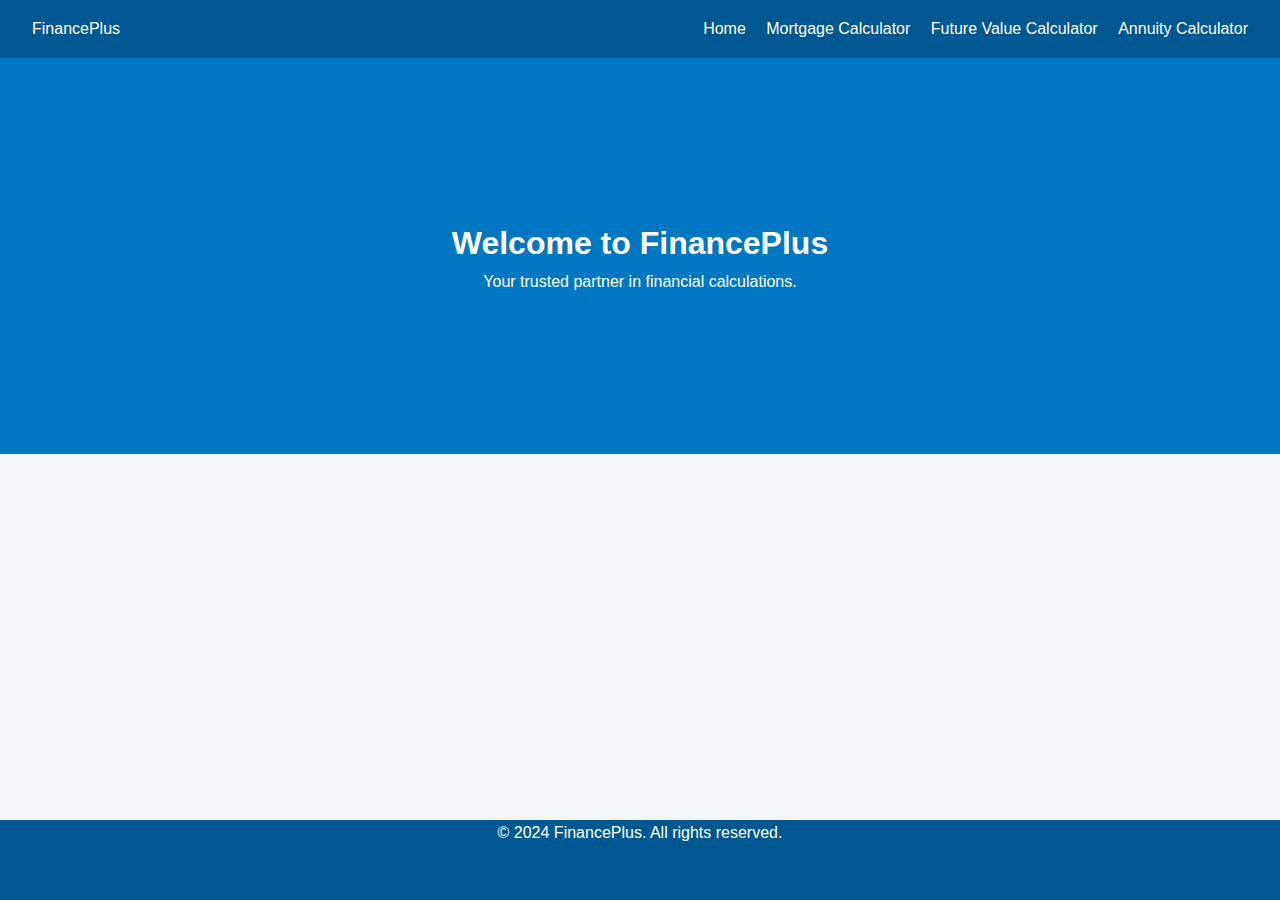
==== index.html @ 2d799a81 "update javascript and footer" ====
<!doctype html>
<html lang="en">
  <head>
    <meta charset="UTF-8" />
    <meta name="viewport" content="width=device-width, initial-scale=1.0" />
    <title>Financial Calculators</title>
    <link rel="stylesheet" href="css/style.css" />
  </head>
  <body>
    <header>
      <nav>
        <div class="logo">FinancePlus</div>
        <div class="nav-links">
          <a href="index.html">Home</a>
          <a href="mortgage.html">Mortgage Calculator</a>
          <a href="futureValue.html">Future Value Calculator</a>
          <a href="annuity.html">Annuity Calculator</a>
        </div>
      </nav>
    </header>

    <section class="hero">
      <div class="hero-content">
        <h1>Welcome to FinancePlus</h1>
        <p>Your trusted partner in financial calculations.</p>
      </div>
    </section>
    <footer id="homeFooter">
      <p>&copy; 2024 FinancePlus. All rights reserved.</p>
    </footer>

    <script src="scripts/index.js"></script>
  </body>
</html>
---- css/style.css ----
* {
  margin: 0;
  padding: 0;
  box-sizing: border-box;
}

body {
  font-family: "Arial", sans-serif;
  line-height: 1.6;
  color: #333;
  background-color: #f4f7fa;
}

header {
  background-color: #005792;
  color: #fff;
  padding: 1rem 0;
}

nav {
  display: flex;
  justify-content: space-between;
  align-items: center;
  padding: 0 2rem;
}

.nav-links a {
  color: #fff;
  text-decoration: none;
  margin-left: 1rem;
}

.hero {
  background: #0077c0;
  color: #fff;
  padding: 10rem;
  text-align: center;
}

.calculator {
  max-width: 600px;
  margin: 12rem auto;
  padding: 1rem;
  background: #fff;
  box-shadow: 0 3px 6px rgba(0, 0, 0, 0.1);
}

.calculator input,
.calculator button {
  width: 100%;
  padding: 0.5rem;
  margin-top: 0.5rem;
}

footer {
  background-color: #005792;
  color: #fff;
  text-align: center;
  position: fixed;
  bottom: 0;
  width: 100%;
  min-height: 80px;
}
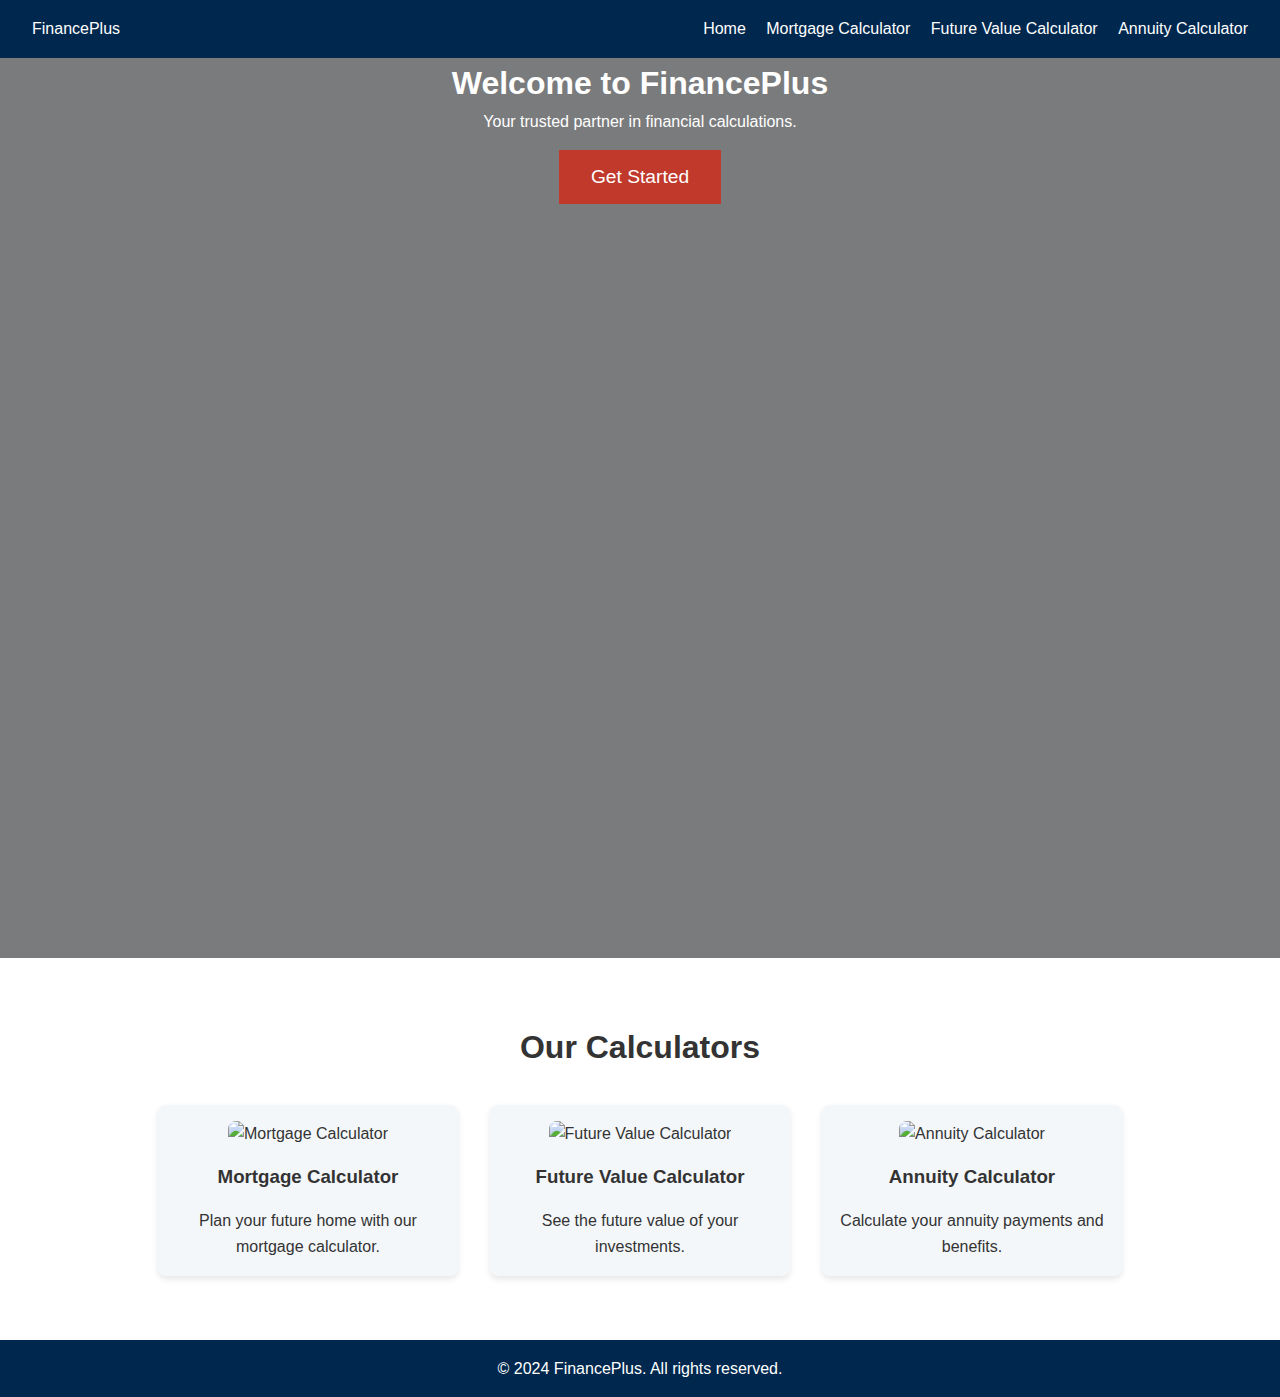
==== commit eca6319c: "add design home page" ====
--- a/index.html
+++ b/index.html
@@ -3,14 +3,14 @@
   <head>
     <meta charset="UTF-8" />
     <meta name="viewport" content="width=device-width, initial-scale=1.0" />
-    <title>Financial Calculators</title>
+    <title>FinancePlus</title>
     <link rel="stylesheet" href="css/style.css" />
   </head>
   <body>
     <header>
       <nav>
         <div class="logo">FinancePlus</div>
-        <div class="nav-links">
+        <div class="navLinks">
           <a href="index.html">Home</a>
           <a href="mortgage.html">Mortgage Calculator</a>
           <a href="futureValue.html">Future Value Calculator</a>
@@ -20,11 +20,36 @@
     </header>
 
     <section class="hero">
-      <div class="hero-content">
-        <h1>Welcome to FinancePlus</h1>
-        <p>Your trusted partner in financial calculations.</p>
+      <div class="heroOverlay">
+        <div class="heroContent">
+          <h1>Welcome to FinancePlus</h1>
+          <p>Your trusted partner in financial calculations.</p>
+          <button class="ctaButton">Get Started</button>
+        </div>
       </div>
     </section>
+
+    <section class="services">
+      <h2>Our Calculators</h2>
+      <div class="serviceList">
+        <div class="serviceItem">
+          <img src="images/mortgage.jpg" alt="Mortgage Calculator">
+          <h3>Mortgage Calculator</h3>
+          <p>Plan your future home with our mortgage calculator.</p>
+        </div>
+        <div class="serviceItem">
+          <img src="images/future-value.jpg" alt="Future Value Calculator">
+          <h3>Future Value Calculator</h3>
+          <p>See the future value of your investments.</p>
+        </div>
+        <div class="serviceItem">
+          <img src="images/annuity.jpg" alt="Annuity Calculator">
+          <h3>Annuity Calculator</h3>
+          <p>Calculate your annuity payments and benefits.</p>
+        </div>
+      </div>
+    </section>
+
     <footer id="homeFooter">
       <p>&copy; 2024 FinancePlus. All rights reserved.</p>
     </footer>
--- a/css/style.css
+++ b/css/style.css
@@ -12,7 +12,7 @@
 }
 
 header {
-  background-color: #005792;
+  background-color: #00274d;
   color: #fff;
   padding: 1rem 0;
 }
@@ -24,22 +24,103 @@
   padding: 0 2rem;
 }
 
-.nav-links a {
+.navLinks a {
   color: #fff;
   text-decoration: none;
   margin-left: 1rem;
+  transition: color 0.3s;
+}
+
+.navLinks a:hover {
+  color: #ffa500;
 }
 
 .hero {
-  background: #0077c0;
+  background: url('images/hero-background.jpg') no-repeat center center/cover;
+  position: relative;
   color: #fff;
-  padding: 10rem;
   text-align: center;
+  height: 100vh;
+  display: flex;
+  align-items: center;
+  justify-content: center;
+}
+
+.heroOverlay {
+  background: rgba(0, 0, 0, 0.5);
+  position: absolute;
+  top: 0;
+  left: 0;
+  right: 0;
+  bottom: 0;
+}
+
+.heroContent {
+  position: relative;
+  z-index: 1;
+  max-width: 800px;
+  margin: auto;
+}
+
+.ctaButton {
+  background-color: #c0392b;
+  color: #fff;
+  border: none;
+  padding: 1rem 2rem;
+  font-size: 1.2rem;
+  cursor: pointer;
+  margin-top: 1rem;
+  transition: background-color 0.3s;
+}
+
+.ctaButton:hover {
+  background-color: #a93226;
+}
+
+.services {
+  padding: 4rem 2rem;
+  background-color: #fff;
+  text-align: center;
+}
+
+.services h2 {
+  margin-bottom: 2rem;
+  font-size: 2rem;
+}
+
+.serviceList {
+  display: flex;
+  flex-wrap: wrap;
+  justify-content: center;
+  gap: 2rem;
+}
+
+.serviceItem {
+  background-color: #f4f7fa;
+  padding: 1rem;
+  border-radius: 8px;
+  box-shadow: 0 3px 6px rgba(0, 0, 0, 0.1);
+  width: 300px;
+  transition: transform 0.3s, background-color 0.3s;
+}
+
+.serviceItem img {
+  width: 100%;
+  border-radius: 8px;
+}
+
+.serviceItem h3 {
+  margin: 1rem 0;
+}
+
+.serviceItem:hover {
+  transform: translateY(-5px);
+  background-color: #e0e0e0;
 }
 
 .calculator {
   max-width: 600px;
-  margin: 12rem auto;
+  margin: 2rem auto;
   padding: 1rem;
   background: #fff;
   box-shadow: 0 3px 6px rgba(0, 0, 0, 0.1);
@@ -53,11 +134,11 @@
 }
 
 footer {
-  background-color: #005792;
+  background-color: #00274d;
   color: #fff;
   text-align: center;
-  position: fixed;
+  padding: 1rem 0;
+  position: relative;
   bottom: 0;
   width: 100%;
-  min-height: 80px;
 }
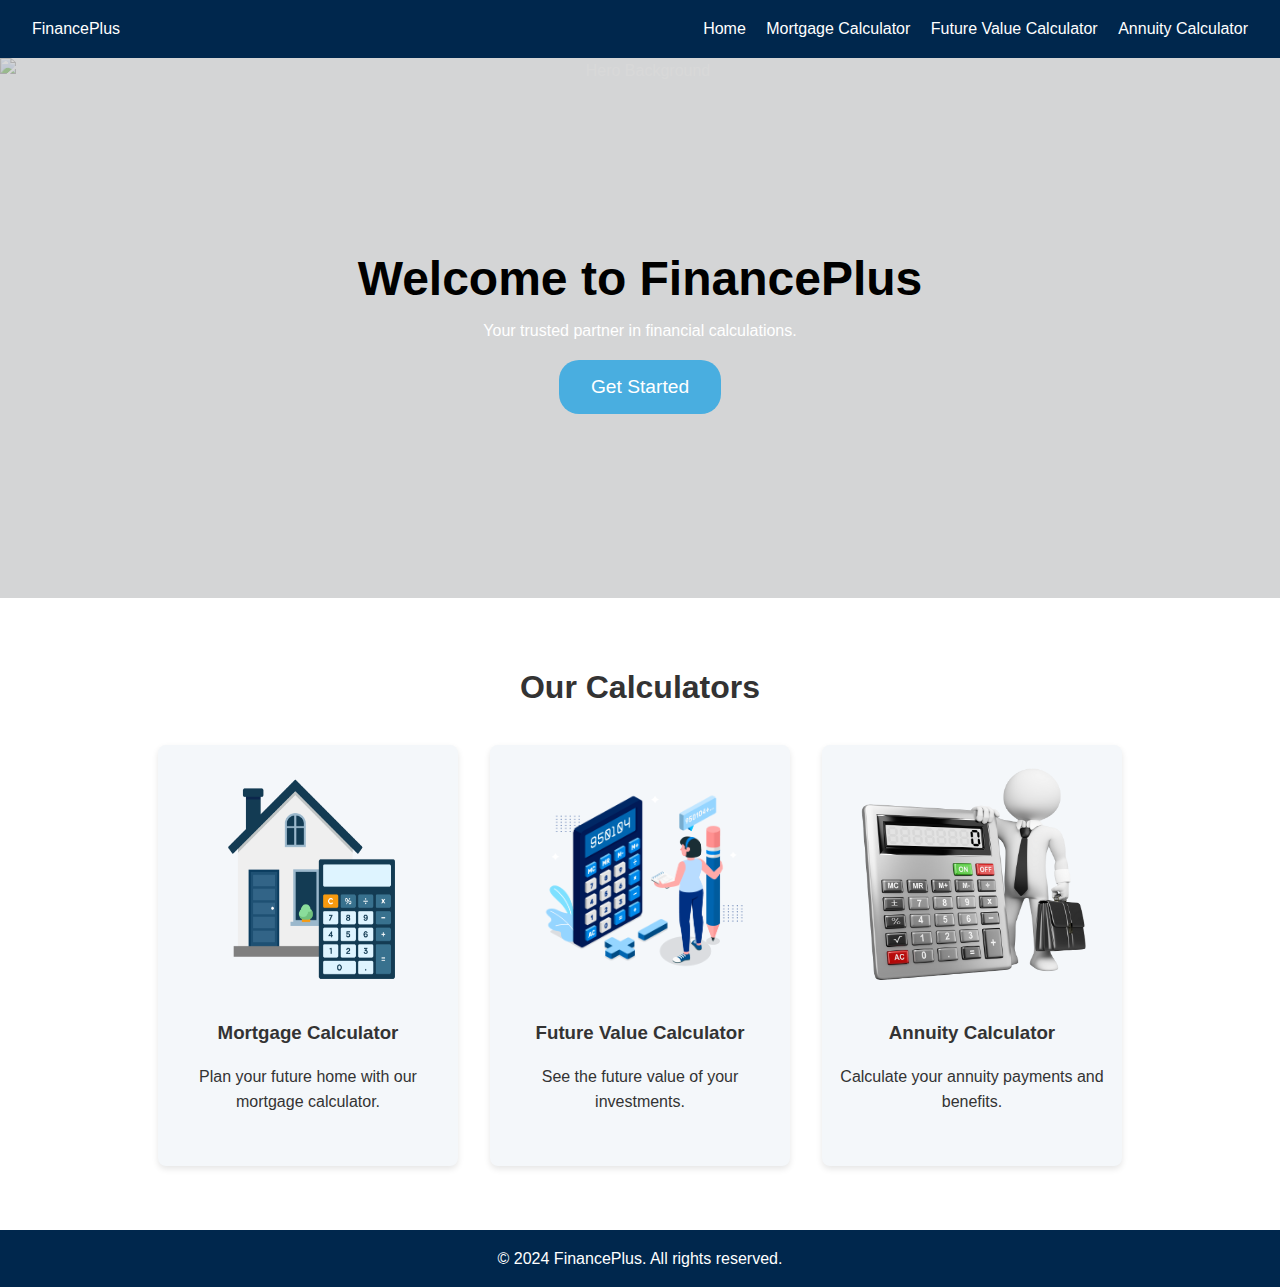
==== commit be423610: "update images" ====
--- a/index.html
+++ b/index.html
@@ -1,4 +1,4 @@
-<!doctype html>
+<!DOCTYPE html>
 <html lang="en">
   <head>
     <meta charset="UTF-8" />
@@ -20,12 +20,16 @@
     </header>
 
     <section class="hero">
-      <div class="heroOverlay">
-        <div class="heroContent">
-          <h1>Welcome to FinancePlus</h1>
-          <p>Your trusted partner in financial calculations.</p>
-          <button class="ctaButton">Get Started</button>
-        </div>
+      <img
+        src="images/hero-background.jpeg"
+        alt="Hero Background"
+        class="heroBackground"
+      />
+      <div class="heroOverlay"></div>
+      <div class="heroContent">
+        <h1>Welcome to FinancePlus</h1>
+        <p>Your trusted partner in financial calculations.</p>
+        <button class="ctaButton">Get Started</button>
       </div>
     </section>
 
@@ -33,17 +37,17 @@
       <h2>Our Calculators</h2>
       <div class="serviceList">
         <div class="serviceItem">
-          <img src="images/mortgage.jpg" alt="Mortgage Calculator">
+          <img src="images/mortgage.png" alt="Mortgage Calculator" />
           <h3>Mortgage Calculator</h3>
           <p>Plan your future home with our mortgage calculator.</p>
         </div>
         <div class="serviceItem">
-          <img src="images/future-value.jpg" alt="Future Value Calculator">
+          <img src="images/future-value.png" alt="Future Value Calculator" />
           <h3>Future Value Calculator</h3>
           <p>See the future value of your investments.</p>
         </div>
         <div class="serviceItem">
-          <img src="images/annuity.jpg" alt="Annuity Calculator">
+          <img src="images/annuity.png" alt="Annuity Calculator" />
           <h3>Annuity Calculator</h3>
           <p>Calculate your annuity payments and benefits.</p>
         </div>
--- a/css/style.css
+++ b/css/style.css
@@ -36,18 +36,27 @@
 }
 
 .hero {
-  background: url('images/hero-background.jpg') no-repeat center center/cover;
   position: relative;
   color: #fff;
   text-align: center;
-  height: 100vh;
+  height: 60vh;
   display: flex;
   align-items: center;
   justify-content: center;
 }
 
+.heroBackground {
+  position: absolute;
+  top: 0;
+  left: 0;
+  width: 100%;
+  height: 100%;
+  object-fit: cover;
+  z-index: -1;
+}
+
 .heroOverlay {
-  background: rgba(0, 0, 0, 0.5);
+  background: rgba(193, 193, 193, 0.623);
   position: absolute;
   top: 0;
   left: 0;
@@ -62,10 +71,16 @@
   margin: auto;
 }
 
+.heroContent h1 {
+  font-size: 3em;
+  color: #000000;
+}
+
 .ctaButton {
-  background-color: #c0392b;
+  background-color: #49aee0;
   color: #fff;
   border: none;
+  border-radius: 20px;
   padding: 1rem 2rem;
   font-size: 1.2rem;
   cursor: pointer;
@@ -74,7 +89,7 @@
 }
 
 .ctaButton:hover {
-  background-color: #a93226;
+  background-color: #004161;
 }
 
 .services {
@@ -106,6 +121,7 @@
 
 .serviceItem img {
   width: 100%;
+  height: 60%;
   border-radius: 8px;
 }
 
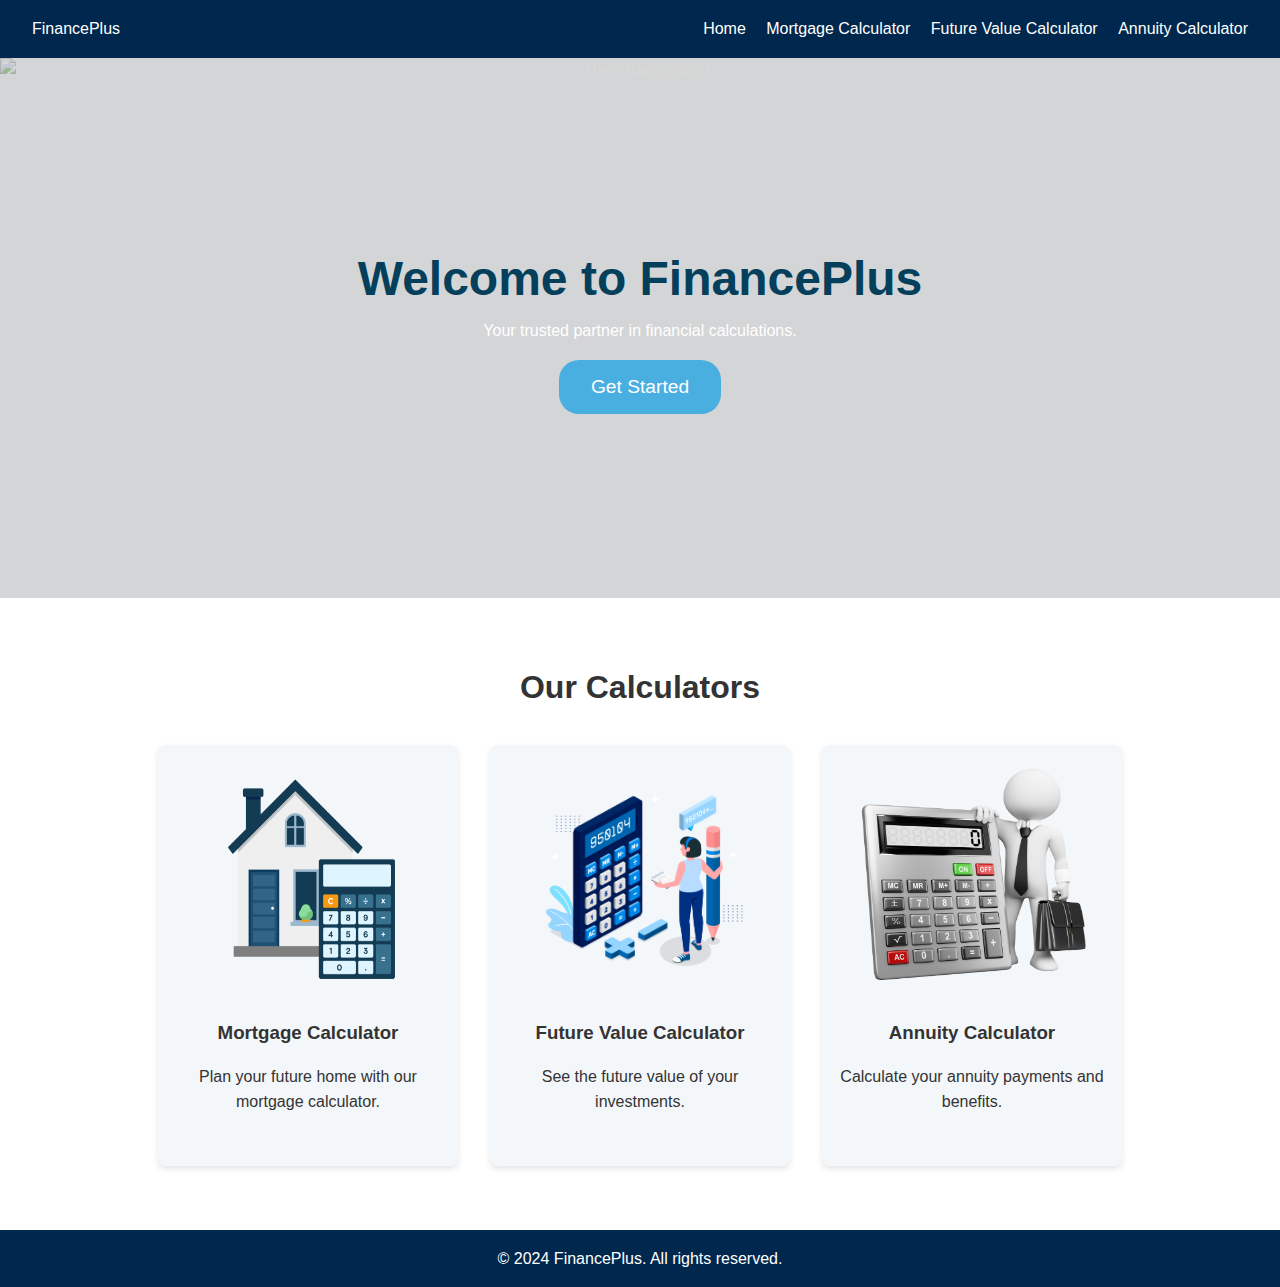
==== commit bfa97784: "consistent footer" ====
--- a/index.html
+++ b/index.html
@@ -7,57 +7,54 @@
     <link rel="stylesheet" href="css/style.css" />
   </head>
   <body>
-    <header>
-      <nav>
-        <div class="logo">FinancePlus</div>
-        <div class="navLinks">
-          <a href="index.html">Home</a>
-          <a href="mortgage.html">Mortgage Calculator</a>
-          <a href="futureValue.html">Future Value Calculator</a>
-          <a href="annuity.html">Annuity Calculator</a>
+    <div class="pageContainer">
+      <header>
+        <nav>
+          <div class="logo">FinancePlus</div>
+          <div class="navLinks">
+            <a href="index.html">Home</a>
+            <a href="mortgage.html">Mortgage Calculator</a>
+            <a href="futureValue.html">Future Value Calculator</a>
+            <a href="annuity.html">Annuity Calculator</a>
+          </div>
+        </nav>
+      </header>
+
+      <section class="hero">
+        <img src="images/hero-background.jpeg" alt="Hero Background" class="heroBackground" />
+        <div class="heroOverlay"></div>
+        <div class="heroContent">
+          <h1>Welcome to FinancePlus</h1>
+          <p>Your trusted partner in financial calculations.</p>
+          <button class="ctaButton">Get Started</button>
         </div>
-      </nav>
-    </header>
+      </section>
 
-    <section class="hero">
-      <img
-        src="images/hero-background.jpeg"
-        alt="Hero Background"
-        class="heroBackground"
-      />
-      <div class="heroOverlay"></div>
-      <div class="heroContent">
-        <h1>Welcome to FinancePlus</h1>
-        <p>Your trusted partner in financial calculations.</p>
-        <button class="ctaButton">Get Started</button>
-      </div>
-    </section>
+      <section class="services">
+        <h2>Our Calculators</h2>
+        <div class="serviceList">
+          <div class="serviceItem">
+            <img src="images/mortgage.png" alt="Mortgage Calculator" />
+            <h3>Mortgage Calculator</h3>
+            <p>Plan your future home with our mortgage calculator.</p>
+          </div>
+          <div class="serviceItem">
+            <img src="images/future-value.png" alt="Future Value Calculator" />
+            <h3>Future Value Calculator</h3>
+            <p>See the future value of your investments.</p>
+          </div>
+          <div class="serviceItem">
+            <img src="images/annuity.png" alt="Annuity Calculator" />
+            <h3>Annuity Calculator</h3>
+            <p>Calculate your annuity payments and benefits.</p>
+          </div>
+        </div>
+      </section>
 
-    <section class="services">
-      <h2>Our Calculators</h2>
-      <div class="serviceList">
-        <div class="serviceItem">
-          <img src="images/mortgage.png" alt="Mortgage Calculator" />
-          <h3>Mortgage Calculator</h3>
-          <p>Plan your future home with our mortgage calculator.</p>
-        </div>
-        <div class="serviceItem">
-          <img src="images/future-value.png" alt="Future Value Calculator" />
-          <h3>Future Value Calculator</h3>
-          <p>See the future value of your investments.</p>
-        </div>
-        <div class="serviceItem">
-          <img src="images/annuity.png" alt="Annuity Calculator" />
-          <h3>Annuity Calculator</h3>
-          <p>Calculate your annuity payments and benefits.</p>
-        </div>
-      </div>
-    </section>
-
-    <footer id="homeFooter">
-      <p>&copy; 2024 FinancePlus. All rights reserved.</p>
-    </footer>
-
+      <footer>
+        <p>&copy; 2024 FinancePlus. All rights reserved.</p>
+      </footer>
+    </div>
     <script src="scripts/index.js"></script>
   </body>
 </html>
--- a/css/style.css
+++ b/css/style.css
@@ -9,6 +9,15 @@
   line-height: 1.6;
   color: #333;
   background-color: #f4f7fa;
+  display: flex;
+  flex-direction: column;
+  min-height: 100vh;
+}
+
+.pageContainer {
+  display: flex;
+  flex-direction: column;
+  flex: 1;
 }
 
 header {
@@ -73,7 +82,7 @@
 
 .heroContent h1 {
   font-size: 3em;
-  color: #000000;
+  color: #043f5c;
 }
 
 .ctaButton {
@@ -155,6 +164,5 @@
   text-align: center;
   padding: 1rem 0;
   position: relative;
-  bottom: 0;
   width: 100%;
 }
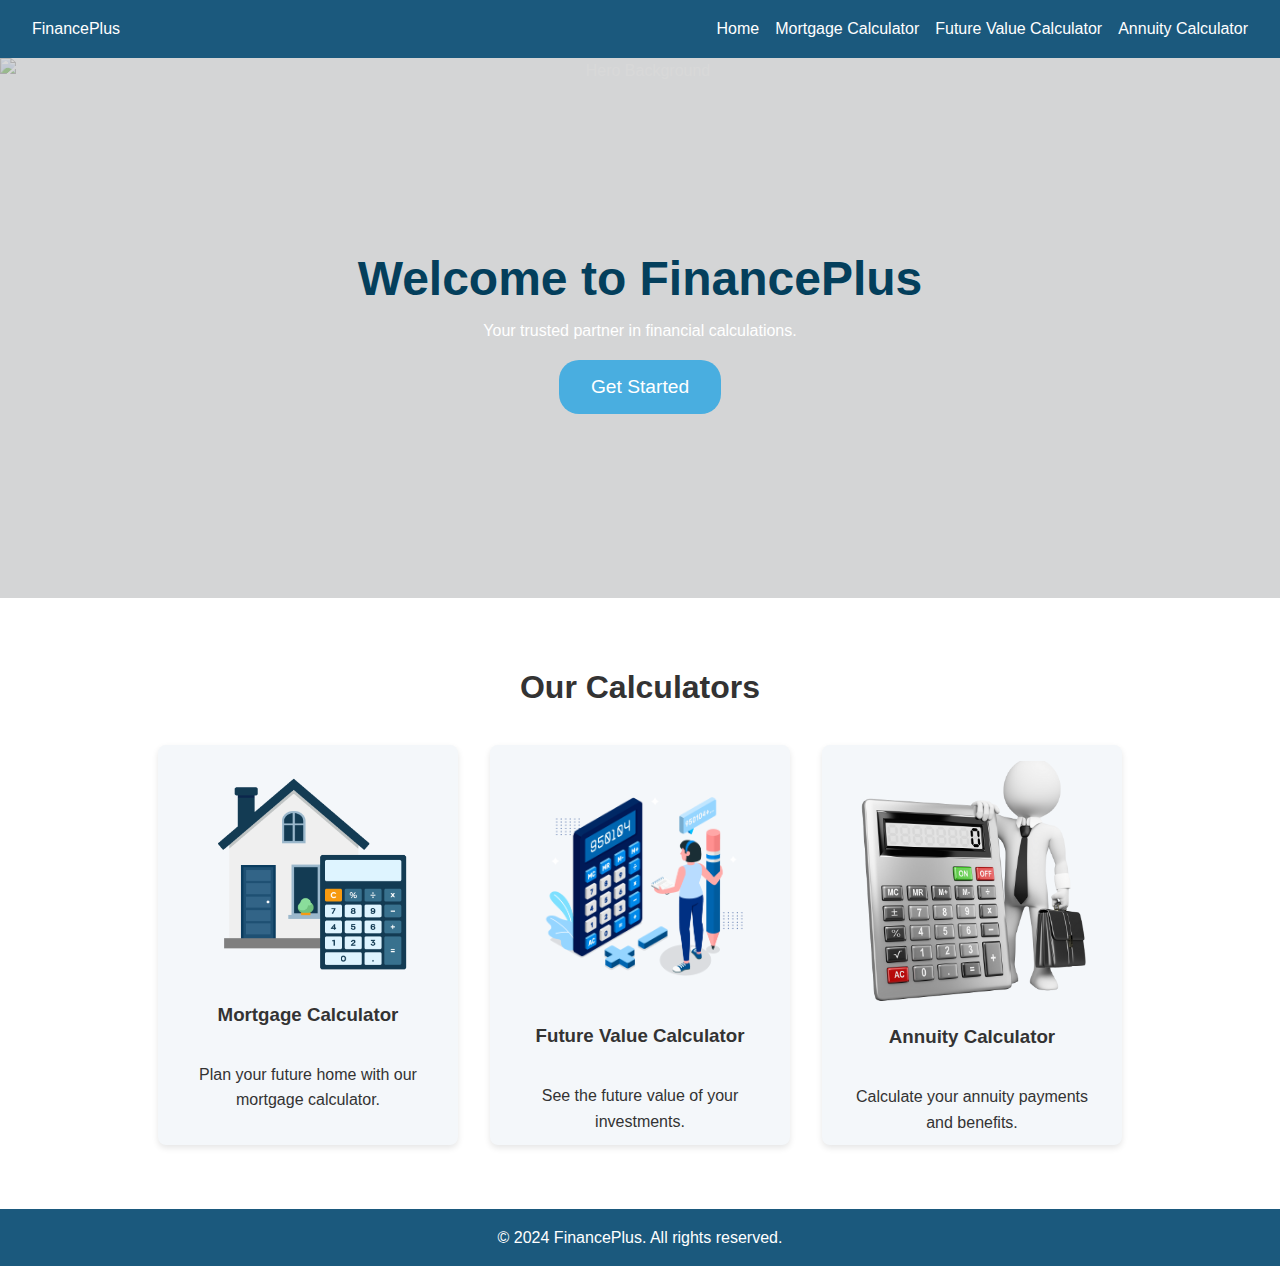
==== commit d88f0171: "added links" ====
--- a/index.html
+++ b/index.html
@@ -17,11 +17,20 @@
             <a href="futureValue.html">Future Value Calculator</a>
             <a href="annuity.html">Annuity Calculator</a>
           </div>
+          <div class="hamburger" onclick="toggleMenu()">
+            <div></div>
+            <div></div>
+            <div></div>
+          </div>
         </nav>
       </header>
 
       <section class="hero">
-        <img src="images/hero-background.jpeg" alt="Hero Background" class="heroBackground" />
+        <img
+          src="images/hero-background.jpeg"
+          alt="Hero Background"
+          class="heroBackground"
+        />
         <div class="heroOverlay"></div>
         <div class="heroContent">
           <h1>Welcome to FinancePlus</h1>
@@ -33,21 +42,30 @@
       <section class="services">
         <h2>Our Calculators</h2>
         <div class="serviceList">
-          <div class="serviceItem">
-            <img src="images/mortgage.png" alt="Mortgage Calculator" />
-            <h3>Mortgage Calculator</h3>
-            <p>Plan your future home with our mortgage calculator.</p>
-          </div>
-          <div class="serviceItem">
-            <img src="images/future-value.png" alt="Future Value Calculator" />
-            <h3>Future Value Calculator</h3>
-            <p>See the future value of your investments.</p>
-          </div>
-          <div class="serviceItem">
-            <img src="images/annuity.png" alt="Annuity Calculator" />
-            <h3>Annuity Calculator</h3>
-            <p>Calculate your annuity payments and benefits.</p>
-          </div>
+          <a href="mortgage.html" class="serviceLink">
+            <div class="serviceItem">
+              <img src="images/mortgage.png" alt="Mortgage Calculator" />
+              <h3>Mortgage Calculator</h3>
+              <p>Plan your future home with our mortgage calculator.</p>
+            </div>
+          </a>
+          <a href="futureValue.html" class="serviceLink">
+            <div class="serviceItem">
+              <img
+                src="images/future-value.png"
+                alt="Future Value Calculator"
+              />
+              <h3>Future Value Calculator</h3>
+              <p>See the future value of your investments.</p>
+            </div>
+          </a>
+          <a href="annuity.html" class="serviceLink">
+            <div class="serviceItem">
+              <img src="images/annuity.png" alt="Annuity Calculator" />
+              <h3>Annuity Calculator</h3>
+              <p>Calculate your annuity payments and benefits.</p>
+            </div>
+          </a>
         </div>
       </section>
 
--- a/css/style.css
+++ b/css/style.css
@@ -12,6 +12,22 @@
   display: flex;
   flex-direction: column;
   min-height: 100vh;
+  margin: 0;
+}
+
+.hamburger {
+  display: none;
+  flex-direction: column;
+  cursor: pointer;
+  position: absolute;
+  right: 2rem;
+}
+
+.hamburger div {
+  width: 25px;
+  height: 3px;
+  background-color: #fff;
+  margin: 4px 0;
 }
 
 .pageContainer {
@@ -20,8 +36,16 @@
   flex: 1;
 }
 
+main {
+  display: flex;
+  flex-direction: column;
+  flex-grow: 1;
+  align-items: center;
+  justify-content: center;
+}
+
 header {
-  background-color: #00274d;
+  background-color: #1b597d;
   color: #fff;
   padding: 1rem 0;
 }
@@ -31,6 +55,11 @@
   justify-content: space-between;
   align-items: center;
   padding: 0 2rem;
+  position: relative;
+}
+
+.navLinks {
+  display: flex;
 }
 
 .navLinks a {
@@ -119,23 +148,43 @@
   gap: 2rem;
 }
 
+.serviceLink {
+  text-decoration: none;
+  color: inherit;
+  display: block;
+}
+
 .serviceItem {
   background-color: #f4f7fa;
   padding: 1rem;
   border-radius: 8px;
   box-shadow: 0 3px 6px rgba(0, 0, 0, 0.1);
   width: 300px;
+  height: 400px;
   transition: transform 0.3s, background-color 0.3s;
+  display: flex;
+  flex-direction: column;
+  align-items: center;
 }
 
 .serviceItem img {
   width: 100%;
-  height: 60%;
-  border-radius: 8px;
-}
-
-.serviceItem h3 {
-  margin: 1rem 0;
+  height: 66.66%;
+  border-radius: 8px 8px 0 0;
+  object-fit: cover;
+}
+
+.serviceItem h3,
+.serviceItem p {
+  margin: 1rem;
+  text-align: center;
+}
+
+.serviceItem p {
+  flex-grow: 1;
+  display: flex;
+  align-items: center;
+  justify-content: center;
 }
 
 .serviceItem:hover {
@@ -144,8 +193,7 @@
 }
 
 .calculator {
-  max-width: 600px;
-  margin: 2rem auto;
+  min-width: 800px;
   padding: 1rem;
   background: #fff;
   box-shadow: 0 3px 6px rgba(0, 0, 0, 0.1);
@@ -159,10 +207,111 @@
 }
 
 footer {
-  background-color: #00274d;
+  background-color: #1b597d;
   color: #fff;
   text-align: center;
   padding: 1rem 0;
   position: relative;
   width: 100%;
-}
+  flex-shrink: 0;
+}
+
+@media (max-width: 1200px) {
+  .calculator {
+    min-width: 70%;
+  }
+}
+
+@media (max-width: 992px) {
+  .heroContent h1 {
+    font-size: 2.5em;
+  }
+
+  .calculator {
+    min-width: 90%;
+  }
+
+  .navLinks a {
+    margin-left: 0.5rem;
+  }
+}
+
+@media (max-width: 768px) {
+  .hero {
+    height: 50vh;
+  }
+
+  .heroContent h1 {
+    font-size: 2em;
+  }
+
+  .ctaButton {
+    padding: 0.8rem 1.6rem;
+    font-size: 1rem;
+  }
+
+  .services h2 {
+    font-size: 1.8rem;
+  }
+
+  .serviceItem {
+    width: 45%;
+  }
+
+  .calculator {
+    min-width: 100%;
+  }
+}
+
+@media (max-width: 576px) {
+  .heroContent h1 {
+    font-size: 1.8em;
+  }
+
+  .ctaButton {
+    padding: 0.6rem 1.2rem;
+    font-size: 0.8rem;
+  }
+
+  .serviceItem {
+    width: 100%;
+  }
+
+  .hero {
+    height: 40vh;
+  }
+
+  nav {
+    flex-direction: column;
+    align-items: flex-start;
+  }
+
+  .navLinks {
+    display: none;
+    flex-direction: column;
+    width: 100%;
+    text-align: center;
+    background-color: #1b597d;
+  }
+
+  .navLinks.show {
+    display: flex;
+  }
+
+  .navLinks a {
+    margin: 0.5rem 0;
+    padding: 0.5rem;
+    width: 100%;
+  }
+
+  .hamburger {
+    display: flex;
+    position: absolute;
+    right: 2rem;
+  }
+
+  .calculator {
+    width: 90%;
+    min-width: unset;
+  }
+}
